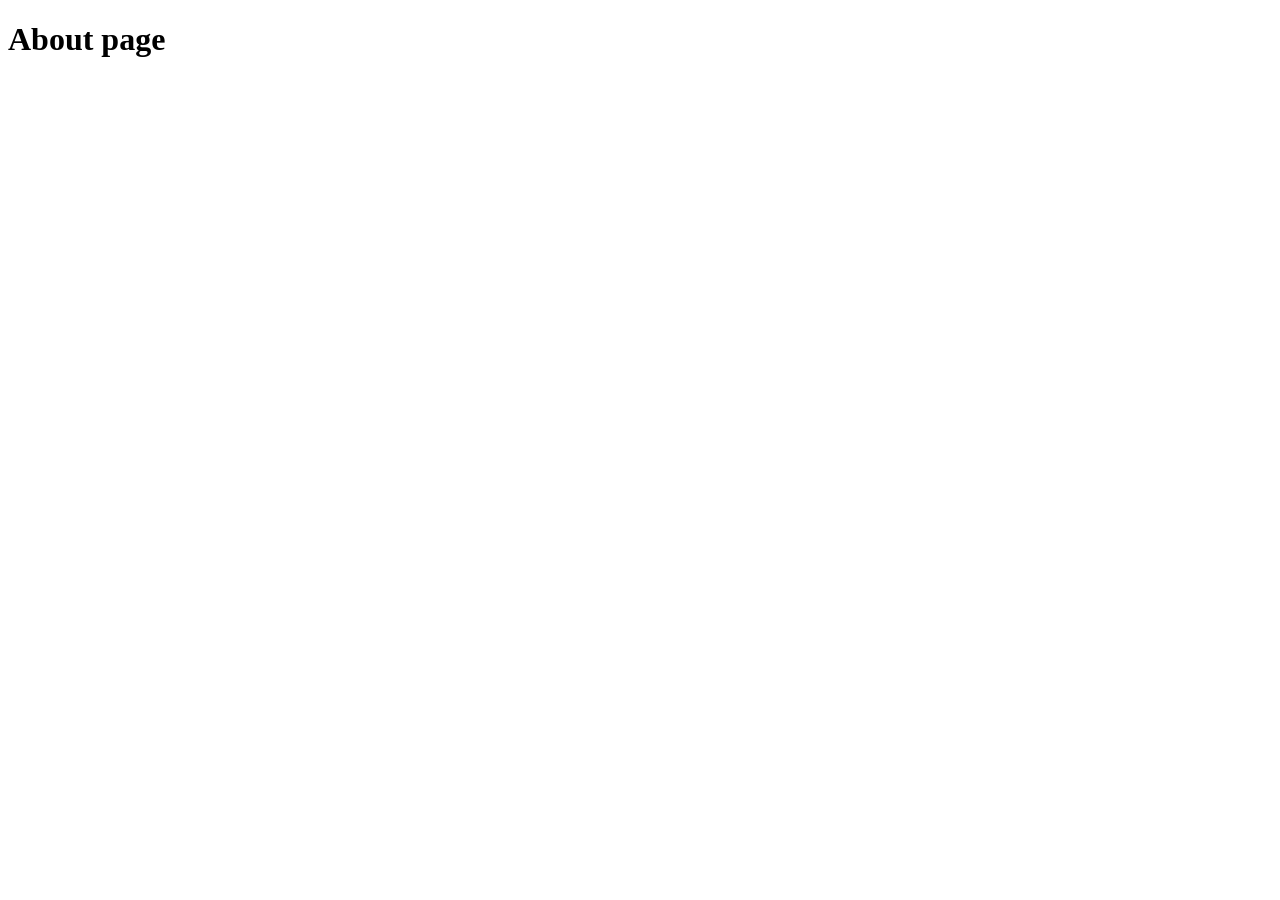
==== about.html @ 487007c8 "csje" ====
<!doctype html><html lang="en"><head><meta charset="UTF-8"><meta http-equiv="X-UA-Compatible" content="IE=edge"><meta name="viewport" content="width=device-width,initial-scale=1"><title>About</title><script defer="defer" src="index.c2bf7e8dc4853e17e203.js"></script></head><body><h1>About page</h1></body></html>
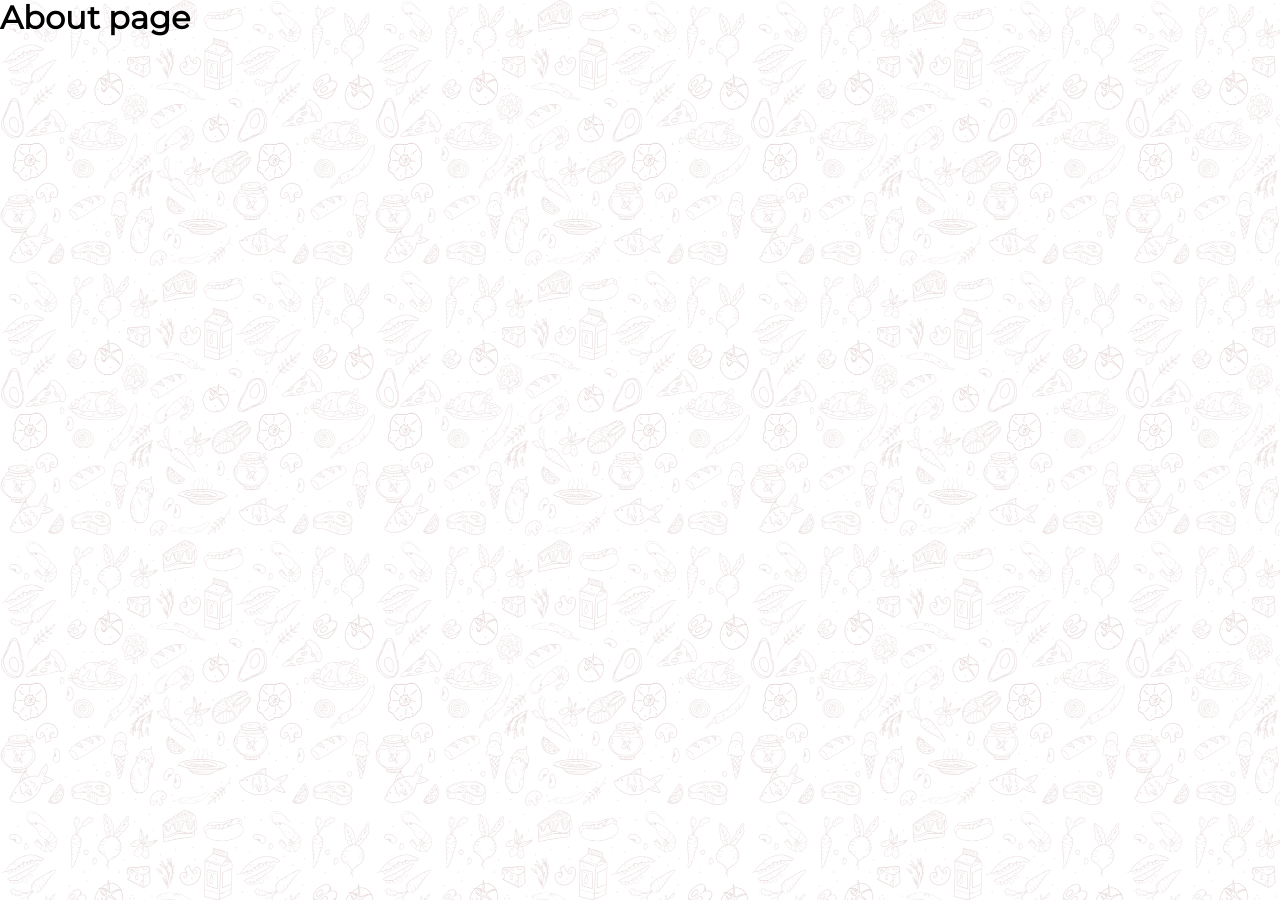
==== commit 46261ba9: "hero" ====
--- a/about.html
+++ b/about.html
@@ -1 +1 @@
-<!doctype html><html lang="en"><head><meta charset="UTF-8"><meta http-equiv="X-UA-Compatible" content="IE=edge"><meta name="viewport" content="width=device-width,initial-scale=1"><title>About</title><script defer="defer" src="index.c2bf7e8dc4853e17e203.js"></script></head><body><h1>About page</h1></body></html>+<!doctype html><html lang="en"><head><meta charset="UTF-8"><meta http-equiv="X-UA-Compatible" content="IE=edge"><meta name="viewport" content="width=device-width,initial-scale=1"><title>About</title><script defer="defer" src="index.c2bf7e8dc4853e17e203.js"></script><link href="main.a444ae86094549a1cb97.css" rel="stylesheet"></head><body><h1>About page</h1></body></html>
--- a/main.a444ae86094549a1cb97.css
+++ b/main.a444ae86094549a1cb97.css
@@ -0,0 +1,351 @@
+/*! normalize.css v8.0.1 | MIT License | github.com/necolas/normalize.css */
+
+/* Document
+   ========================================================================== */
+
+/**
+ * 1. Correct the line height in all browsers.
+ * 2. Prevent adjustments of font size after orientation changes in iOS.
+ */
+
+html {
+  line-height: 1.15; /* 1 */
+  -webkit-text-size-adjust: 100%; /* 2 */
+}
+
+/* Sections
+   ========================================================================== */
+
+/**
+ * Remove the margin in all browsers.
+ */
+
+body {
+  margin: 0;
+}
+
+/**
+ * Render the `main` element consistently in IE.
+ */
+
+main {
+  display: block;
+}
+
+/**
+ * Correct the font size and margin on `h1` elements within `section` and
+ * `article` contexts in Chrome, Firefox, and Safari.
+ */
+
+h1 {
+  font-size: 2em;
+  margin: 0.67em 0;
+}
+
+/* Grouping content
+   ========================================================================== */
+
+/**
+ * 1. Add the correct box sizing in Firefox.
+ * 2. Show the overflow in Edge and IE.
+ */
+
+hr {
+  box-sizing: content-box; /* 1 */
+  height: 0; /* 1 */
+  overflow: visible; /* 2 */
+}
+
+/**
+ * 1. Correct the inheritance and scaling of font size in all browsers.
+ * 2. Correct the odd `em` font sizing in all browsers.
+ */
+
+pre {
+  font-family: monospace, monospace; /* 1 */
+  font-size: 1em; /* 2 */
+}
+
+/* Text-level semantics
+   ========================================================================== */
+
+/**
+ * Remove the gray background on active links in IE 10.
+ */
+
+a {
+  background-color: transparent;
+}
+
+/**
+ * 1. Remove the bottom border in Chrome 57-
+ * 2. Add the correct text decoration in Chrome, Edge, IE, Opera, and Safari.
+ */
+
+abbr[title] {
+  border-bottom: none; /* 1 */
+  text-decoration: underline; /* 2 */
+  text-decoration: underline dotted; /* 2 */
+}
+
+/**
+ * Add the correct font weight in Chrome, Edge, and Safari.
+ */
+
+b,
+strong {
+  font-weight: bolder;
+}
+
+/**
+ * 1. Correct the inheritance and scaling of font size in all browsers.
+ * 2. Correct the odd `em` font sizing in all browsers.
+ */
+
+code,
+kbd,
+samp {
+  font-family: monospace, monospace; /* 1 */
+  font-size: 1em; /* 2 */
+}
+
+/**
+ * Add the correct font size in all browsers.
+ */
+
+small {
+  font-size: 80%;
+}
+
+/**
+ * Prevent `sub` and `sup` elements from affecting the line height in
+ * all browsers.
+ */
+
+sub,
+sup {
+  font-size: 75%;
+  line-height: 0;
+  position: relative;
+  vertical-align: baseline;
+}
+
+sub {
+  bottom: -0.25em;
+}
+
+sup {
+  top: -0.5em;
+}
+
+/* Embedded content
+   ========================================================================== */
+
+/**
+ * Remove the border on images inside links in IE 10.
+ */
+
+img {
+  border-style: none;
+}
+
+/* Forms
+   ========================================================================== */
+
+/**
+ * 1. Change the font styles in all browsers.
+ * 2. Remove the margin in Firefox and Safari.
+ */
+
+button,
+input,
+optgroup,
+select,
+textarea {
+  font-family: inherit; /* 1 */
+  font-size: 100%; /* 1 */
+  line-height: 1.15; /* 1 */
+  margin: 0; /* 2 */
+}
+
+/**
+ * Show the overflow in IE.
+ * 1. Show the overflow in Edge.
+ */
+
+button,
+input { /* 1 */
+  overflow: visible;
+}
+
+/**
+ * Remove the inheritance of text transform in Edge, Firefox, and IE.
+ * 1. Remove the inheritance of text transform in Firefox.
+ */
+
+button,
+select { /* 1 */
+  text-transform: none;
+}
+
+/**
+ * Correct the inability to style clickable types in iOS and Safari.
+ */
+
+button,
+[type="button"],
+[type="reset"],
+[type="submit"] {
+  -webkit-appearance: button;
+}
+
+/**
+ * Remove the inner border and padding in Firefox.
+ */
+
+button::-moz-focus-inner,
+[type="button"]::-moz-focus-inner,
+[type="reset"]::-moz-focus-inner,
+[type="submit"]::-moz-focus-inner {
+  border-style: none;
+  padding: 0;
+}
+
+/**
+ * Restore the focus styles unset by the previous rule.
+ */
+
+button:-moz-focusring,
+[type="button"]:-moz-focusring,
+[type="reset"]:-moz-focusring,
+[type="submit"]:-moz-focusring {
+  outline: 1px dotted ButtonText;
+}
+
+/**
+ * Correct the padding in Firefox.
+ */
+
+fieldset {
+  padding: 0.35em 0.75em 0.625em;
+}
+
+/**
+ * 1. Correct the text wrapping in Edge and IE.
+ * 2. Correct the color inheritance from `fieldset` elements in IE.
+ * 3. Remove the padding so developers are not caught out when they zero out
+ *    `fieldset` elements in all browsers.
+ */
+
+legend {
+  box-sizing: border-box; /* 1 */
+  color: inherit; /* 2 */
+  display: table; /* 1 */
+  max-width: 100%; /* 1 */
+  padding: 0; /* 3 */
+  white-space: normal; /* 1 */
+}
+
+/**
+ * Add the correct vertical alignment in Chrome, Firefox, and Opera.
+ */
+
+progress {
+  vertical-align: baseline;
+}
+
+/**
+ * Remove the default vertical scrollbar in IE 10+.
+ */
+
+textarea {
+  overflow: auto;
+}
+
+/**
+ * 1. Add the correct box sizing in IE 10.
+ * 2. Remove the padding in IE 10.
+ */
+
+[type="checkbox"],
+[type="radio"] {
+  box-sizing: border-box; /* 1 */
+  padding: 0; /* 2 */
+}
+
+/**
+ * Correct the cursor style of increment and decrement buttons in Chrome.
+ */
+
+[type="number"]::-webkit-inner-spin-button,
+[type="number"]::-webkit-outer-spin-button {
+  height: auto;
+}
+
+/**
+ * 1. Correct the odd appearance in Chrome and Safari.
+ * 2. Correct the outline style in Safari.
+ */
+
+[type="search"] {
+  -webkit-appearance: textfield; /* 1 */
+  outline-offset: -2px; /* 2 */
+}
+
+/**
+ * Remove the inner padding in Chrome and Safari on macOS.
+ */
+
+[type="search"]::-webkit-search-decoration {
+  -webkit-appearance: none;
+}
+
+/**
+ * 1. Correct the inability to style clickable types in iOS and Safari.
+ * 2. Change font properties to `inherit` in Safari.
+ */
+
+::-webkit-file-upload-button {
+  -webkit-appearance: button; /* 1 */
+  font: inherit; /* 2 */
+}
+
+/* Interactive
+   ========================================================================== */
+
+/*
+ * Add the correct display in Edge, IE 10+, and Firefox.
+ */
+
+details {
+  display: block;
+}
+
+/*
+ * Add the correct display in all browsers.
+ */
+
+summary {
+  display: list-item;
+}
+
+/* Misc
+   ========================================================================== */
+
+/**
+ * Add the correct display in IE 10+.
+ */
+
+template {
+  display: none;
+}
+
+/**
+ * Add the correct display in IE 10.
+ */
+
+[hidden] {
+  display: none;
+}
+
+:root{--color-primary-text: #022964;--color-links-header: #004487;--color-home-title: #004A8F;--color-primary-titles: #043278;--color-titles-section: #004A8F;--color-hover-text: #FFF801;--color-icons-buttons-home: #57D2A1;--color-text-footer-mail: #115BA0;--color-icons: rgba(4, 50, 120, 1);--color-world-map: rgba(31, 208, 146, 0.80);--color-hero-links: #00488D;--background-color-primary: rgba(245, 242, 142, 0.07);--background-color-header-footer: rgba(18, 110, 249, 0.45);--background-color-mob-menu: rgba(18, 111, 250, 0.25);--box-shadow-color-header-footer: rgba(6, 78, 187, 0.45);--font-family-primary: "Montserrat", sans-serif;--font-family-titles: "DaysOne", sans-serif}body{font-family:"Montserrat", sans-serif;font-family:var(--font-family-primary);background-image:url(assets/food-fon.png);background-size:375px 270px}a{-webkit-text-decoration:none;text-decoration:none}button{border:0;background-color:rgba(0,0,0,0);padding:0;margin:0}ul{margin:0;padding:0;list-style:none}h1,h2,h3,h4,h5,h6{margin:0}img{display:block}.section{width:100%;margin:0 auto}.container{padding:20px 10px;margin:0 auto}@media screen and (min-width: 480px){.section{width:480px}}@media screen and (min-width: 768px){.section{width:768px}}@media screen and (min-width: 1200px){.section{width:1200px}}@media screen and (min-width: 1440px){.section{width:1440px}}@font-face{font-family:"Lato";src:url(fonts/Lato-Regular.woff),url(fonts/Lato-Bold.woff)}@font-face{font-family:"DaysOne";src:url(fonts/DaysOne-Regular.woff)}@font-face{font-family:"Montserrat";src:url(fonts/Montserrat-Regular.ttf),url(fonts/Montserrat-Bold.ttf),url(fonts/Montserrat-SemiBold.ttf),url(fonts/Montserrat-Medium.ttf),url(fonts/Montserrat-ExtraBold.ttf)}header{background-color:#fff;box-shadow:0px 10px 10px 0px rgba(6, 78, 187, 0.45);box-shadow:0px 10px 10px 0px var(--box-shadow-color-header-footer)}.header__container{background-color:rgba(18, 110, 249, 0.45);background-color:var(--background-color-header-footer)}.header__nav{display:flex;justify-content:space-between;align-items:center}.header__nav--link-logo{display:flex;align-items:center;width:230px;color:#043278;color:var(--color-primary-titles);font-size:24px;font-weight:800}.header__nav--link-logo-icon{width:75px;height:50px}.header__nav--button-menu{width:55px;height:45px}.header__nav--button-menu-icon{width:55px;height:45px}.mobile-menu{background-color:rgba(18, 111, 250, 0.25);background-color:var(--background-color-mob-menu)}.mobile-menu__container{display:flex;flex-direction:row-reverse;justify-content:space-between;align-items:flex-start}.mobile-menu__btn-close{width:45px;height:25px;margin-top:10px;margin-right:10px;color:rgba(4, 50, 120, 1);color:var(--color-icons)}.mobile-menu__btn-close:hover,.mobile-menu__btn-close:focus{color:#FFF801;color:var(--color-hover-text)}.mobile-menu__btn-close--icon{width:45px;height:25px;fill:currentColor}.mobile-menu__nav--list{display:flex;flex-direction:column;gap:12px;margin-top:50px;font-size:22px;font-weight:600}.mobile-menu__nav--list-link{color:#004487;color:var(--color-links-header)}.mobile-menu__nav--list-link:hover,.mobile-menu__nav--list-link:focus{color:#FFF801;color:var(--color-hover-text)}.mobile-menu--contacts-title{margin-top:50px;margin-bottom:15px;color:#043278;color:var(--color-primary-titles)}.mobile-menu__contacts--list{display:flex;flex-direction:column;gap:10px;align-items:flex-start}.mobile-menu__contacts--icon{height:30px;width:30px}.mobile-menu__contacts--container{display:flex;justify-content:center;align-items:center;gap:15px}.mobile-menu__contacts--item-mail{display:flex;justify-content:center;align-items:center;gap:5px}.mobile-menu__contacts--link-mail{color:#115BA0;color:var(--color-text-footer-mail)}.mobile-menu__contacts--link-social{display:block;width:30px;height:30px;display:flex;justify-content:center;align-items:center}.mobile-menu__nav--list-item{position:relative}.current{color:#FFF801;color:var(--color-hover-text);padding-left:25px}.current::after{content:"";position:absolute;top:0;left:0;width:20px;height:20px;background-size:cover;background-image:url(assets/icon-current.svg)}.mobile-menu{overflow-y:scroll;position:fixed;top:0;left:0;z-index:100;width:100%;height:100%;background-color:#fff;opacity:0;visibility:hidden;pointer-events:none;transition:opacity 250ms cubic-bezier(0.4, 0, 0.2, 1), visibility 250ms cubic-bezier(0.4, 0, 0.2, 1)}.mobile-menu.is-open{opacity:1;visibility:visible;pointer-events:auto}.mobile-menu__container{max-width:480px;height:100%;padding-left:20px;background-color:rgba(18, 111, 250, 0.25);background-color:var(--background-color-mob-menu)}.world-map-icon{fill:rgba(31, 208, 146, 0.80);fill:var(--color-world-map);stroke-width:.1px;stroke:rgba(132,109,109,.8);filter:drop-shadow(0px 10px 5px rgba(4, 50, 120, 0.25));width:100%;height:250px;margin:0 auto}.hero__image{width:100%;margin:0 auto;max-height:300px}.hero__container{position:relative;height:250px;margin-top:25px;padding-top:0;background-image:url(assets/map.png);background-repeat:no-repeat;background-size:100% 230px}.hero__title{font-family:"DaysOne";font-size:22px;text-align:center;text-transform:uppercase;color:#004A8F;color:var(--color-home-title);padding-top:200px}.hero__link{position:absolute;top:0;left:0;display:block;text-align:center;max-width:50px;font-size:8px;font-weight:500;color:#00488D;color:var(--color-hero-links)}.hero__link--greenland{top:3.3%;left:29.5%}.hero__link--na{top:22%;left:14%}.hero__link--sa{top:50.2%;left:27.1%}.hero__link--africa{top:40%;left:48%}.hero__link--europe{top:20%;left:55%}.hero__link--asia{top:23%;left:78%}.hero__link--au{top:61%;left:78.5%}@media screen and (min-width: 410px){.hero__link{font-size:10px}}
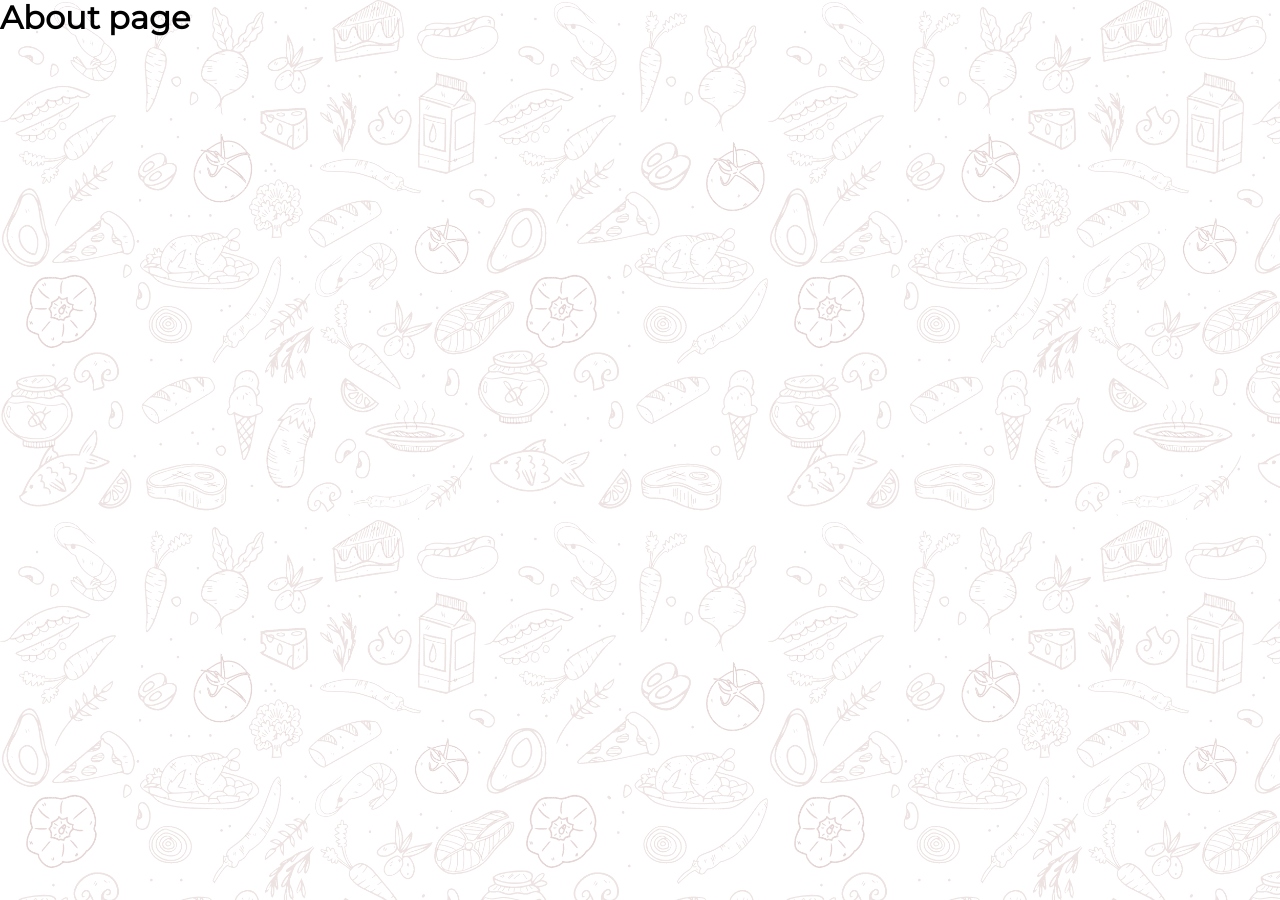
==== commit 245f67f0: "hero,about" ====
--- a/about.html
+++ b/about.html
@@ -1 +1 @@
-<!doctype html><html lang="en"><head><meta charset="UTF-8"><meta http-equiv="X-UA-Compatible" content="IE=edge"><meta name="viewport" content="width=device-width,initial-scale=1"><title>About</title><script defer="defer" src="index.c2bf7e8dc4853e17e203.js"></script><link href="main.a444ae86094549a1cb97.css" rel="stylesheet"></head><body><h1>About page</h1></body></html>+<!doctype html><html lang="en"><head><meta charset="UTF-8"><meta http-equiv="X-UA-Compatible" content="IE=edge"><meta name="viewport" content="width=device-width,initial-scale=1"><title>About</title><script defer="defer" src="index.1d6debf638a64899b922.js"></script><link href="main.0f92a4412890d8ad609e.css" rel="stylesheet"></head><body><h1>About page</h1></body></html>
--- a/main.0f92a4412890d8ad609e.css
+++ b/main.0f92a4412890d8ad609e.css
@@ -0,0 +1,351 @@
+/*! normalize.css v8.0.1 | MIT License | github.com/necolas/normalize.css */
+
+/* Document
+   ========================================================================== */
+
+/**
+ * 1. Correct the line height in all browsers.
+ * 2. Prevent adjustments of font size after orientation changes in iOS.
+ */
+
+html {
+  line-height: 1.15; /* 1 */
+  -webkit-text-size-adjust: 100%; /* 2 */
+}
+
+/* Sections
+   ========================================================================== */
+
+/**
+ * Remove the margin in all browsers.
+ */
+
+body {
+  margin: 0;
+}
+
+/**
+ * Render the `main` element consistently in IE.
+ */
+
+main {
+  display: block;
+}
+
+/**
+ * Correct the font size and margin on `h1` elements within `section` and
+ * `article` contexts in Chrome, Firefox, and Safari.
+ */
+
+h1 {
+  font-size: 2em;
+  margin: 0.67em 0;
+}
+
+/* Grouping content
+   ========================================================================== */
+
+/**
+ * 1. Add the correct box sizing in Firefox.
+ * 2. Show the overflow in Edge and IE.
+ */
+
+hr {
+  box-sizing: content-box; /* 1 */
+  height: 0; /* 1 */
+  overflow: visible; /* 2 */
+}
+
+/**
+ * 1. Correct the inheritance and scaling of font size in all browsers.
+ * 2. Correct the odd `em` font sizing in all browsers.
+ */
+
+pre {
+  font-family: monospace, monospace; /* 1 */
+  font-size: 1em; /* 2 */
+}
+
+/* Text-level semantics
+   ========================================================================== */
+
+/**
+ * Remove the gray background on active links in IE 10.
+ */
+
+a {
+  background-color: transparent;
+}
+
+/**
+ * 1. Remove the bottom border in Chrome 57-
+ * 2. Add the correct text decoration in Chrome, Edge, IE, Opera, and Safari.
+ */
+
+abbr[title] {
+  border-bottom: none; /* 1 */
+  text-decoration: underline; /* 2 */
+  text-decoration: underline dotted; /* 2 */
+}
+
+/**
+ * Add the correct font weight in Chrome, Edge, and Safari.
+ */
+
+b,
+strong {
+  font-weight: bolder;
+}
+
+/**
+ * 1. Correct the inheritance and scaling of font size in all browsers.
+ * 2. Correct the odd `em` font sizing in all browsers.
+ */
+
+code,
+kbd,
+samp {
+  font-family: monospace, monospace; /* 1 */
+  font-size: 1em; /* 2 */
+}
+
+/**
+ * Add the correct font size in all browsers.
+ */
+
+small {
+  font-size: 80%;
+}
+
+/**
+ * Prevent `sub` and `sup` elements from affecting the line height in
+ * all browsers.
+ */
+
+sub,
+sup {
+  font-size: 75%;
+  line-height: 0;
+  position: relative;
+  vertical-align: baseline;
+}
+
+sub {
+  bottom: -0.25em;
+}
+
+sup {
+  top: -0.5em;
+}
+
+/* Embedded content
+   ========================================================================== */
+
+/**
+ * Remove the border on images inside links in IE 10.
+ */
+
+img {
+  border-style: none;
+}
+
+/* Forms
+   ========================================================================== */
+
+/**
+ * 1. Change the font styles in all browsers.
+ * 2. Remove the margin in Firefox and Safari.
+ */
+
+button,
+input,
+optgroup,
+select,
+textarea {
+  font-family: inherit; /* 1 */
+  font-size: 100%; /* 1 */
+  line-height: 1.15; /* 1 */
+  margin: 0; /* 2 */
+}
+
+/**
+ * Show the overflow in IE.
+ * 1. Show the overflow in Edge.
+ */
+
+button,
+input { /* 1 */
+  overflow: visible;
+}
+
+/**
+ * Remove the inheritance of text transform in Edge, Firefox, and IE.
+ * 1. Remove the inheritance of text transform in Firefox.
+ */
+
+button,
+select { /* 1 */
+  text-transform: none;
+}
+
+/**
+ * Correct the inability to style clickable types in iOS and Safari.
+ */
+
+button,
+[type="button"],
+[type="reset"],
+[type="submit"] {
+  -webkit-appearance: button;
+}
+
+/**
+ * Remove the inner border and padding in Firefox.
+ */
+
+button::-moz-focus-inner,
+[type="button"]::-moz-focus-inner,
+[type="reset"]::-moz-focus-inner,
+[type="submit"]::-moz-focus-inner {
+  border-style: none;
+  padding: 0;
+}
+
+/**
+ * Restore the focus styles unset by the previous rule.
+ */
+
+button:-moz-focusring,
+[type="button"]:-moz-focusring,
+[type="reset"]:-moz-focusring,
+[type="submit"]:-moz-focusring {
+  outline: 1px dotted ButtonText;
+}
+
+/**
+ * Correct the padding in Firefox.
+ */
+
+fieldset {
+  padding: 0.35em 0.75em 0.625em;
+}
+
+/**
+ * 1. Correct the text wrapping in Edge and IE.
+ * 2. Correct the color inheritance from `fieldset` elements in IE.
+ * 3. Remove the padding so developers are not caught out when they zero out
+ *    `fieldset` elements in all browsers.
+ */
+
+legend {
+  box-sizing: border-box; /* 1 */
+  color: inherit; /* 2 */
+  display: table; /* 1 */
+  max-width: 100%; /* 1 */
+  padding: 0; /* 3 */
+  white-space: normal; /* 1 */
+}
+
+/**
+ * Add the correct vertical alignment in Chrome, Firefox, and Opera.
+ */
+
+progress {
+  vertical-align: baseline;
+}
+
+/**
+ * Remove the default vertical scrollbar in IE 10+.
+ */
+
+textarea {
+  overflow: auto;
+}
+
+/**
+ * 1. Add the correct box sizing in IE 10.
+ * 2. Remove the padding in IE 10.
+ */
+
+[type="checkbox"],
+[type="radio"] {
+  box-sizing: border-box; /* 1 */
+  padding: 0; /* 2 */
+}
+
+/**
+ * Correct the cursor style of increment and decrement buttons in Chrome.
+ */
+
+[type="number"]::-webkit-inner-spin-button,
+[type="number"]::-webkit-outer-spin-button {
+  height: auto;
+}
+
+/**
+ * 1. Correct the odd appearance in Chrome and Safari.
+ * 2. Correct the outline style in Safari.
+ */
+
+[type="search"] {
+  -webkit-appearance: textfield; /* 1 */
+  outline-offset: -2px; /* 2 */
+}
+
+/**
+ * Remove the inner padding in Chrome and Safari on macOS.
+ */
+
+[type="search"]::-webkit-search-decoration {
+  -webkit-appearance: none;
+}
+
+/**
+ * 1. Correct the inability to style clickable types in iOS and Safari.
+ * 2. Change font properties to `inherit` in Safari.
+ */
+
+::-webkit-file-upload-button {
+  -webkit-appearance: button; /* 1 */
+  font: inherit; /* 2 */
+}
+
+/* Interactive
+   ========================================================================== */
+
+/*
+ * Add the correct display in Edge, IE 10+, and Firefox.
+ */
+
+details {
+  display: block;
+}
+
+/*
+ * Add the correct display in all browsers.
+ */
+
+summary {
+  display: list-item;
+}
+
+/* Misc
+   ========================================================================== */
+
+/**
+ * Add the correct display in IE 10+.
+ */
+
+template {
+  display: none;
+}
+
+/**
+ * Add the correct display in IE 10.
+ */
+
+[hidden] {
+  display: none;
+}
+
+:root{--color-primary-text: #022964;--color-links-header: #004487;--color-home-title: #004A8F;--color-primary-titles: #043278;--color-titles-section: #004A8F;--color-hover-text: #FFF801;--color-hover-current-link: #F03C03;--color-icons-buttons-home: #57D2A1;--color-text-footer-mail: #115BA0;--color-icons: rgba(4, 50, 120, 1);--color-world-map: rgba(31, 208, 146, 0.80);--color-hero-links: #034ba9;--background-color-primary: rgba(245, 242, 142, 0.07);--background-color-header-footer: rgba(18, 110, 249, 0.45);--background-color-mob-menu: rgba(18, 111, 250, 0.25);--box-shadow-color-header-footer: rgba(6, 78, 187, 0.45);--font-family-primary: "Montserrat", sans-serif;--font-family-titles: "DaysOne", sans-serif}body{font-family:"Montserrat", sans-serif;font-family:var(--font-family-primary);background-image:url(assets/food-fon.png);background-size:375px 290px}a{-webkit-text-decoration:none;text-decoration:none}button{border:0;background-color:rgba(0,0,0,0);padding:0;margin:0}ul{margin:0;padding:0;list-style:none}h1,h2,h3,h4,h5,h6,p{margin:0}img{display:block}.section__title{font-family:"DaysOne", sans-serif;font-family:var(--font-family-titles);font-size:18px;color:#004A8F;color:var(--color-titles-section)}.section{width:100%;margin:0 auto}.container{padding:15px 10px;margin:0 auto}@media screen and (min-width: 480px){body{background-size:480px 370px}.section{width:480px}}@media screen and (min-width: 768px){body{background-size:768px 520px}.section__title{font-size:24px}.section{width:768px}.container{width:738px;padding:15px 15px}}@media screen and (min-width: 1000px){.section{width:1000px}.section__title{font-size:26px}.container{width:960px;padding:20px 20px}}@media screen and (min-width: 1200px){.section{width:1200px}.container{width:1160px}}@media screen and (min-width: 1440px){.section{width:1440px}.section__title{font-size:30px}.container{width:1390px;padding:25px 25px}}@font-face{font-family:"Lato";src:url(fonts/Lato-Regular.woff),url(fonts/Lato-Bold.woff)}@font-face{font-family:"DaysOne";src:url(fonts/DaysOne-Regular.woff)}@font-face{font-family:"Montserrat";src:url(fonts/Montserrat-Regular.ttf),url(fonts/Montserrat-Bold.ttf),url(fonts/Montserrat-SemiBold.ttf),url(fonts/Montserrat-Medium.ttf),url(fonts/Montserrat-ExtraBold.ttf)}.header{background-color:#fff;box-shadow:0px 10px 10px 0px rgba(6, 78, 187, 0.45);box-shadow:0px 10px 10px 0px var(--box-shadow-color-header-footer)}.nav__list{display:none}.header__container{background-color:rgba(18, 110, 249, 0.45);background-color:var(--background-color-header-footer)}.header__nav{display:flex;justify-content:space-between;align-items:center}.header__nav--link-logo{display:flex;align-items:center;width:230px;color:#043278;color:var(--color-primary-titles);font-size:24px;font-weight:800}.header__nav--link-logo-icon{width:75px;height:50px}.header__nav--button-menu{width:55px;height:45px}.header__nav--button-menu-icon{width:55px;height:45px}.mobile-menu__container{display:flex;flex-direction:row-reverse;justify-content:space-between;align-items:flex-start;max-width:768px;height:100%;padding-left:20px;padding-right:20px;background-color:rgba(18, 111, 250, 0.25);background-color:var(--background-color-mob-menu)}.mobile-menu__btn-close{width:40px;height:25px;margin-top:15px;color:rgba(4, 50, 120, 1);color:var(--color-icons)}.mobile-menu__btn-close:hover,.mobile-menu__btn-close:focus{color:#FFF801;color:var(--color-hover-text)}.mobile-menu__btn-close--icon{width:45px;height:25px;fill:currentColor}.mobile-menu__nav--list{display:flex;flex-direction:column;gap:12px;margin-top:50px;font-size:22px;font-weight:600}.mobile-menu__nav--list-link{color:#004487;color:var(--color-links-header)}.mobile-menu__nav--list-link:hover,.mobile-menu__nav--list-link:focus{color:#FFF801;color:var(--color-hover-text)}.mobile-menu--contacts-title{margin-top:50px;margin-bottom:15px;color:#043278;color:var(--color-primary-titles)}.mobile-menu__contacts--list{display:flex;flex-direction:column;gap:10px;align-items:flex-start}.mobile-menu__contacts--icon{height:30px;width:30px}.mobile-menu__contacts--container{display:flex;justify-content:center;align-items:center;gap:15px}.mobile-menu__contacts--item-mail{display:flex;justify-content:center;align-items:center;gap:5px}.mobile-menu__contacts--link-mail{color:#115BA0;color:var(--color-text-footer-mail)}.mobile-menu__contacts--link-social{display:block;width:30px;height:30px;display:flex;justify-content:center;align-items:center}.mobile-menu__nav--list-item{position:relative}.mobile-menu{overflow-y:scroll;position:fixed;top:0;left:0;z-index:100;width:100%;height:100%;background-color:#fff;opacity:0;visibility:hidden;pointer-events:none;transition:opacity 250ms cubic-bezier(0.4, 0, 0.2, 1), visibility 250ms cubic-bezier(0.4, 0, 0.2, 1)}.mobile-menu.is-open{opacity:1;visibility:visible;pointer-events:auto}@media screen and (min-width: 768px){.header__nav--link-logo{width:280px;font-size:32px}.header__nav--link-logo-icon{width:95px;height:60px}.header__nav--button-menu{width:80px;height:60px}.header__nav--button-menu-icon{width:80px;height:60px}}@media screen and (min-width: 1000px){.mobile-menu{display:none}.header__nav--button-menu{display:none}.header__nav{justify-content:start;gap:60px}.nav__list{display:flex;justify-content:center;align-items:center;gap:15px;font-size:20px;font-weight:800}.nav__list--link{color:#004487;color:var(--color-links-header);display:flex;justify-content:center;align-items:center}.nav__list--link:hover,.nav__list--link:focus{color:#FFF801;color:var(--color-hover-text);transition:color 250ms cubic-bezier(0.4, 0, 0.2, 1)}.nav__list--item{position:relative}}@media screen and (min-width: 1200px){.header__nav{gap:80px}.nav__list{gap:20px;font-size:24px;font-weight:800}.header__nav--link-logo{width:320px;font-size:34px}.header__nav--link-logo-icon{width:105px;height:70px}}@media screen and (min-width: 1440px){.header__nav{gap:90px}.nav__list{gap:25px;font-size:28px;font-weight:800}.header__nav--link-logo{width:360px;font-size:36px}.header__nav--link-logo-icon{width:135px;height:85px}}.hero__container{position:relative;height:270px;margin-top:25px;padding-top:0;background-image:url(assets/map-mob.png);background-repeat:no-repeat;background-size:100% 230px}.hero__title{font-family:"DaysOne", sans-serif;font-family:var(--font-family-titles);font-size:22px;text-align:center;text-transform:uppercase;color:#004A8F;color:var(--color-home-title);padding-top:200px}.hero__link{position:absolute;top:0;left:0;display:block;text-align:center;max-width:50px;font-size:8px;font-weight:500;color:#034ba9;color:var(--color-hero-links)}.hero__link:hover,.hero__link:focus{color:#FFF801;color:var(--color-hover-text);transition:color 250ms cubic-bezier(0.4, 0, 0.2, 1)}.hero__link--greenland{top:3.3%;left:29.5%}.hero__link--na{top:22%;left:14%}.hero__link--sa{top:48.5%;left:27.1%}.hero__link--africa{top:38%;left:48%}.hero__link--europe{top:20%;left:55%}.hero__link--asia{top:22%;left:78%}.hero__link--au{top:58%;left:78.5%}@media screen and (min-width: 410px){.hero__link{font-size:10px}}@media screen and (min-width: 768px){.hero__container{height:400px;background-image:url(assets/world-map-tablet.png);background-size:100% 390px}.hero__title{font-size:38px;padding-top:330px}.hero__link{font-size:16px;max-width:70px}.hero__link--greenland{top:3.4%;left:30%}.hero__link--na{top:24%;left:14%}.hero__link--sa{top:58%;left:27.7%}.hero__link--africa{top:45%;left:48%}.hero__link--europe{top:21.8%;left:55.5%}.hero__link--asia{top:26%;left:77%}.hero__link--au{top:69%;left:79.3%}}@media screen and (min-width: 1000px){.hero__container{height:600px;background-size:100% 530px}.hero__title{font-size:50px;padding-top:450px}.hero__link{font-size:22px;max-width:90px}.hero__link--greenland{top:3%}.hero__link--na{top:23%}.hero__link--sa{top:53%;left:27.2%}.hero__link--africa{top:42%}.hero__link--europe{top:21%;left:55%}.hero__link--asia{top:24%}.hero__link--au{top:63%}}@media screen and (min-width: 1200px){.hero__container{height:700px;background-image:url(assets/world-map-desktop.png);background-size:100% 600px}.hero__title{font-size:55px;padding-top:510px}.hero__link{font-size:24px;max-width:100px}.hero__link--greenland{top:3%;left:30.5%}.hero__link--na{top:22.5%;left:14.5%}.hero__link--sa{top:51.8%;left:27.7%}.hero__link--africa{top:40%}.hero__link--europe{top:21%;left:54%}.hero__link--au{top:62%;left:80%}}@media screen and (min-width: 1440px){.hero__container{height:760px;background-size:100% 680px}.hero__title{font-size:72px;padding-top:570px}.hero__link{font-size:26px;max-width:110px}.hero__link--greenland{top:3%;left:31%}.hero__link--na{top:20.5%}.hero__link--sa{top:46.5%;left:28%}.hero__link--africa{top:36%}.hero__link--europe{top:19%}.hero__link--asia{top:21.5%;left:78%}.hero__link--au{top:55%;left:80%}}.about__list{display:flex;flex-direction:column;align-items:center;gap:15px;font-size:15px;color:#022964;color:var(--color-primary-text);margin-top:20px}.about__list--item{display:flex;justify-content:space-between;align-items:center;gap:10px}.about__list--icon{fill:#57D2A1;fill:var(--color-icons-buttons-home);stroke-width:.15px;stroke:rgba(132,109,109,.8);width:40px;height:40px}.about__list--text-bold{font-family:"DaysOne", sans-serif;font-family:var(--font-family-titles)}@media screen and (min-width: 410px){.about__list{font-size:16px}}@media screen and (min-width: 768px){.about__list{height:450px;font-size:16px;flex-direction:column;flex-wrap:wrap;gap:20px}.about__list--item{width:355px}.about__list--icon{width:45px;height:45px}}@media screen and (min-width: 1000px){.about__list{height:440px;font-size:18px;gap:20px}.about__list--item{width:460px}.about__list--icon{width:50px;height:50px}}@media screen and (min-width: 1200px){.about__list{font-size:20px;gap:25px;height:450px}.about__list--item{width:555px}.about__list--icon{width:55px;height:55px}}@media screen and (min-width: 1440px){.about__list{font-size:22px;gap:30px;height:450px}.about__list--item{width:665px}.about__list--icon{width:60px;height:60px}}.current{color:#FFF801;color:var(--color-hover-text);padding-left:21px}.current::after{content:"";position:absolute;top:2px;left:0;width:20px;height:20px;background-size:cover;background-image:url(assets/icon-current.svg)}.current:hover,.current:focus{color:#F03C03;color:var(--color-hover-current-link);transition:color 250ms cubic-bezier(0.4, 0, 0.2, 1)}.current:hover::after,.current:focus::after{background-image:url(assets/current-hover-icon.svg);transition:background-image 250ms cubic-bezier(0.4, 0, 0.2, 1)}@media screen and (min-width: 1000px){.current{padding-left:21px}.current::after{content:"";position:absolute;top:1px;left:0;width:20px;height:20px}}@media screen and (min-width: 1200px){.current{padding-left:22px}.current::after{content:"";position:absolute;top:3px;left:0;width:21px;height:21px}}@media screen and (min-width: 1440px){.current{padding-left:26px}.current::after{content:"";position:absolute;top:3px;left:0;width:25px;height:25px}}
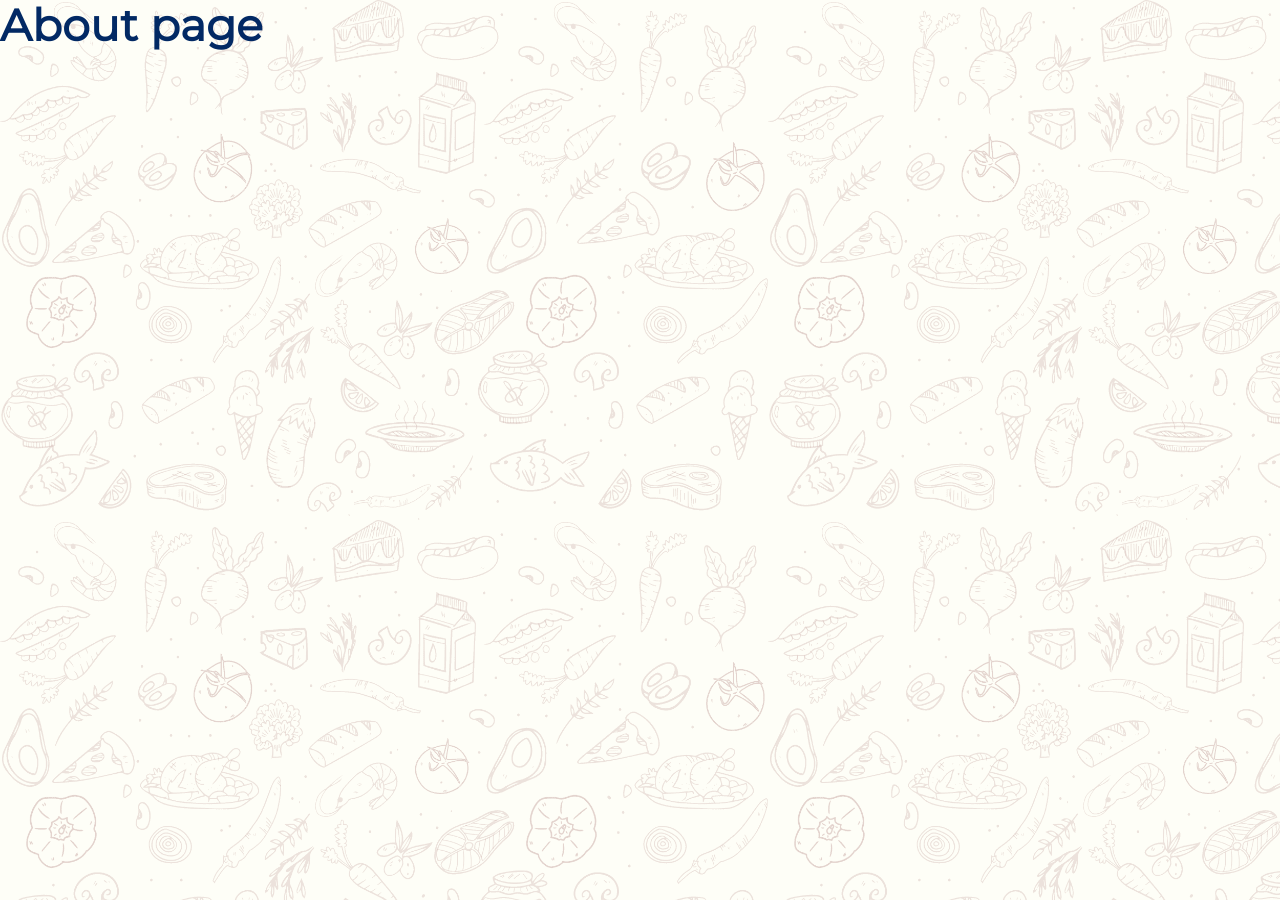
==== commit f7aab19e: "done" ====
--- a/about.html
+++ b/about.html
@@ -1 +1 @@
-<!doctype html><html lang="en"><head><meta charset="UTF-8"><meta http-equiv="X-UA-Compatible" content="IE=edge"><meta name="viewport" content="width=device-width,initial-scale=1"><title>About</title><script defer="defer" src="index.1d6debf638a64899b922.js"></script><link href="main.0f92a4412890d8ad609e.css" rel="stylesheet"></head><body><h1>About page</h1></body></html>+<!doctype html><html lang="en"><head><meta charset="UTF-8"><meta http-equiv="X-UA-Compatible" content="IE=edge"><meta name="viewport" content="width=device-width,initial-scale=1"><title>About</title><script defer="defer" src="index.c84efa9db2bc51c0f9fe.js"></script><link href="main.f2f395e4e3a158a3a74b.css" rel="stylesheet"></head><body><h1>About page</h1></body></html>
--- a/main.f2f395e4e3a158a3a74b.css
+++ b/main.f2f395e4e3a158a3a74b.css
@@ -0,0 +1,351 @@
+/*! normalize.css v8.0.1 | MIT License | github.com/necolas/normalize.css */
+
+/* Document
+   ========================================================================== */
+
+/**
+ * 1. Correct the line height in all browsers.
+ * 2. Prevent adjustments of font size after orientation changes in iOS.
+ */
+
+html {
+  line-height: 1.15; /* 1 */
+  -webkit-text-size-adjust: 100%; /* 2 */
+}
+
+/* Sections
+   ========================================================================== */
+
+/**
+ * Remove the margin in all browsers.
+ */
+
+body {
+  margin: 0;
+}
+
+/**
+ * Render the `main` element consistently in IE.
+ */
+
+main {
+  display: block;
+}
+
+/**
+ * Correct the font size and margin on `h1` elements within `section` and
+ * `article` contexts in Chrome, Firefox, and Safari.
+ */
+
+h1 {
+  font-size: 2em;
+  margin: 0.67em 0;
+}
+
+/* Grouping content
+   ========================================================================== */
+
+/**
+ * 1. Add the correct box sizing in Firefox.
+ * 2. Show the overflow in Edge and IE.
+ */
+
+hr {
+  box-sizing: content-box; /* 1 */
+  height: 0; /* 1 */
+  overflow: visible; /* 2 */
+}
+
+/**
+ * 1. Correct the inheritance and scaling of font size in all browsers.
+ * 2. Correct the odd `em` font sizing in all browsers.
+ */
+
+pre {
+  font-family: monospace, monospace; /* 1 */
+  font-size: 1em; /* 2 */
+}
+
+/* Text-level semantics
+   ========================================================================== */
+
+/**
+ * Remove the gray background on active links in IE 10.
+ */
+
+a {
+  background-color: transparent;
+}
+
+/**
+ * 1. Remove the bottom border in Chrome 57-
+ * 2. Add the correct text decoration in Chrome, Edge, IE, Opera, and Safari.
+ */
+
+abbr[title] {
+  border-bottom: none; /* 1 */
+  text-decoration: underline; /* 2 */
+  text-decoration: underline dotted; /* 2 */
+}
+
+/**
+ * Add the correct font weight in Chrome, Edge, and Safari.
+ */
+
+b,
+strong {
+  font-weight: bolder;
+}
+
+/**
+ * 1. Correct the inheritance and scaling of font size in all browsers.
+ * 2. Correct the odd `em` font sizing in all browsers.
+ */
+
+code,
+kbd,
+samp {
+  font-family: monospace, monospace; /* 1 */
+  font-size: 1em; /* 2 */
+}
+
+/**
+ * Add the correct font size in all browsers.
+ */
+
+small {
+  font-size: 80%;
+}
+
+/**
+ * Prevent `sub` and `sup` elements from affecting the line height in
+ * all browsers.
+ */
+
+sub,
+sup {
+  font-size: 75%;
+  line-height: 0;
+  position: relative;
+  vertical-align: baseline;
+}
+
+sub {
+  bottom: -0.25em;
+}
+
+sup {
+  top: -0.5em;
+}
+
+/* Embedded content
+   ========================================================================== */
+
+/**
+ * Remove the border on images inside links in IE 10.
+ */
+
+img {
+  border-style: none;
+}
+
+/* Forms
+   ========================================================================== */
+
+/**
+ * 1. Change the font styles in all browsers.
+ * 2. Remove the margin in Firefox and Safari.
+ */
+
+button,
+input,
+optgroup,
+select,
+textarea {
+  font-family: inherit; /* 1 */
+  font-size: 100%; /* 1 */
+  line-height: 1.15; /* 1 */
+  margin: 0; /* 2 */
+}
+
+/**
+ * Show the overflow in IE.
+ * 1. Show the overflow in Edge.
+ */
+
+button,
+input { /* 1 */
+  overflow: visible;
+}
+
+/**
+ * Remove the inheritance of text transform in Edge, Firefox, and IE.
+ * 1. Remove the inheritance of text transform in Firefox.
+ */
+
+button,
+select { /* 1 */
+  text-transform: none;
+}
+
+/**
+ * Correct the inability to style clickable types in iOS and Safari.
+ */
+
+button,
+[type="button"],
+[type="reset"],
+[type="submit"] {
+  -webkit-appearance: button;
+}
+
+/**
+ * Remove the inner border and padding in Firefox.
+ */
+
+button::-moz-focus-inner,
+[type="button"]::-moz-focus-inner,
+[type="reset"]::-moz-focus-inner,
+[type="submit"]::-moz-focus-inner {
+  border-style: none;
+  padding: 0;
+}
+
+/**
+ * Restore the focus styles unset by the previous rule.
+ */
+
+button:-moz-focusring,
+[type="button"]:-moz-focusring,
+[type="reset"]:-moz-focusring,
+[type="submit"]:-moz-focusring {
+  outline: 1px dotted ButtonText;
+}
+
+/**
+ * Correct the padding in Firefox.
+ */
+
+fieldset {
+  padding: 0.35em 0.75em 0.625em;
+}
+
+/**
+ * 1. Correct the text wrapping in Edge and IE.
+ * 2. Correct the color inheritance from `fieldset` elements in IE.
+ * 3. Remove the padding so developers are not caught out when they zero out
+ *    `fieldset` elements in all browsers.
+ */
+
+legend {
+  box-sizing: border-box; /* 1 */
+  color: inherit; /* 2 */
+  display: table; /* 1 */
+  max-width: 100%; /* 1 */
+  padding: 0; /* 3 */
+  white-space: normal; /* 1 */
+}
+
+/**
+ * Add the correct vertical alignment in Chrome, Firefox, and Opera.
+ */
+
+progress {
+  vertical-align: baseline;
+}
+
+/**
+ * Remove the default vertical scrollbar in IE 10+.
+ */
+
+textarea {
+  overflow: auto;
+}
+
+/**
+ * 1. Add the correct box sizing in IE 10.
+ * 2. Remove the padding in IE 10.
+ */
+
+[type="checkbox"],
+[type="radio"] {
+  box-sizing: border-box; /* 1 */
+  padding: 0; /* 2 */
+}
+
+/**
+ * Correct the cursor style of increment and decrement buttons in Chrome.
+ */
+
+[type="number"]::-webkit-inner-spin-button,
+[type="number"]::-webkit-outer-spin-button {
+  height: auto;
+}
+
+/**
+ * 1. Correct the odd appearance in Chrome and Safari.
+ * 2. Correct the outline style in Safari.
+ */
+
+[type="search"] {
+  -webkit-appearance: textfield; /* 1 */
+  outline-offset: -2px; /* 2 */
+}
+
+/**
+ * Remove the inner padding in Chrome and Safari on macOS.
+ */
+
+[type="search"]::-webkit-search-decoration {
+  -webkit-appearance: none;
+}
+
+/**
+ * 1. Correct the inability to style clickable types in iOS and Safari.
+ * 2. Change font properties to `inherit` in Safari.
+ */
+
+::-webkit-file-upload-button {
+  -webkit-appearance: button; /* 1 */
+  font: inherit; /* 2 */
+}
+
+/* Interactive
+   ========================================================================== */
+
+/*
+ * Add the correct display in Edge, IE 10+, and Firefox.
+ */
+
+details {
+  display: block;
+}
+
+/*
+ * Add the correct display in all browsers.
+ */
+
+summary {
+  display: list-item;
+}
+
+/* Misc
+   ========================================================================== */
+
+/**
+ * Add the correct display in IE 10+.
+ */
+
+template {
+  display: none;
+}
+
+/**
+ * Add the correct display in IE 10.
+ */
+
+[hidden] {
+  display: none;
+}
+
+:root{--color-primary-text: #022964;--color-links-header: #004487;--color-home-title: #004A8F;--color-primary-titles: #043278;--color-titles-section: #004A8F;--color-hover-text: #FFF801;--color-hover-current-link: #F03C03;--color-icons-buttons-home: #57D2A1;--color-text-footer-mail: #115BA0;--color-icons: rgba(4, 50, 120, 1);--color-world-map: rgba(31, 208, 146, 0.80);--color-hero-links: #034ba9;--color-shadow: rgba(3, 33, 77, 0.25);--background-color-primary: rgba(245, 242, 142, 0.07);--background-color-header-footer: rgba(18, 110, 249, 0.45);--background-color-mob-menu: rgba(18, 111, 250, 0.25);--box-shadow-color-header-footer: rgba(6, 78, 187, 0.45);--font-family-primary: "Montserrat", sans-serif;--font-family-titles: "DaysOne", sans-serif}body{font-family:"Montserrat", sans-serif;font-family:var(--font-family-primary);color:#022964;color:var(--color-primary-text);font-size:16px;font-weight:500;background-image:url(assets/food-fon.png);background-color:rgba(245, 242, 142, 0.07);background-color:var(--background-color-primary);background-size:375px 290px}a{-webkit-text-decoration:none;text-decoration:none}button{border:0;background-color:rgba(0,0,0,0);padding:0;margin:0}ul{margin:0;padding:0;list-style:none}h1,h2,h3,h4,h5,h6,p{margin:0}img{display:block}.section__title{font-family:"DaysOne", sans-serif;font-family:var(--font-family-titles);font-size:18px;color:#004A8F;color:var(--color-titles-section)}.section{width:100%;margin:0 auto}.container{padding:15px 10px;margin:0 auto}@media screen and (min-width: 480px){body{background-size:480px 370px}.section{width:480px}}@media screen and (min-width: 768px){body{background-size:768px 520px;font-size:18px}.section__title{font-size:24px}.section{width:768px}.container{width:738px;padding:15px 15px}}@media screen and (min-width: 1000px){.section{width:1000px}.section__title{font-size:26px}.container{width:960px;padding:20px 20px}}@media screen and (min-width: 1200px){body{font-size:22px}.section{width:1200px}.container{width:1160px}}@media screen and (min-width: 1440px){.section{width:1440px}.section__title{font-size:30px}.container{width:1390px;padding:25px 25px}}@font-face{font-family:"DaysOne";src:url(fonts/DaysOne-Regular.woff)}@font-face{font-family:"Montserrat";src:url(fonts/Montserrat-Regular.ttf),url(fonts/Montserrat-Bold.ttf),url(fonts/Montserrat-SemiBold.ttf),url(fonts/Montserrat-Medium.ttf),url(fonts/Montserrat-ExtraBold.ttf),url(fonts/Montserrat-Black.ttf)}.header{background-color:#fff;width:100%;box-shadow:0px 10px 10px 0px rgba(6, 78, 187, 0.45);box-shadow:0px 10px 10px 0px var(--box-shadow-color-header-footer)}.nav__list{display:none}.bg__container{width:100%;background-color:rgba(18, 110, 249, 0.45);background-color:var(--background-color-header-footer)}.header__nav{display:flex;justify-content:space-between;align-items:center}.header__nav--link-logo{display:flex;align-items:center;width:230px;color:#043278;color:var(--color-primary-titles);font-size:24px;font-weight:800}.header__nav--link-logo-icon{width:75px;height:50px}.header__nav--button-menu{width:55px;height:45px}.header__nav--button-menu-icon{width:55px;height:45px}.mobile-menu__container{display:flex;flex-direction:row-reverse;justify-content:space-between;align-items:flex-start;max-width:768px;height:100%;padding-left:20px;padding-right:20px;background-color:rgba(18, 111, 250, 0.25);background-color:var(--background-color-mob-menu)}.mobile-menu__btn-close{width:40px;height:25px;margin-top:15px;color:rgba(4, 50, 120, 1);color:var(--color-icons)}.mobile-menu__btn-close:hover,.mobile-menu__btn-close:focus{color:#FFF801;color:var(--color-hover-text);transition:color 250ms cubic-bezier(0.4, 0, 0.2, 1)}.mobile-menu__btn-close--icon{width:45px;height:25px;fill:currentColor}.mobile-menu__nav--list{display:flex;flex-direction:column;gap:12px;margin-top:50px;font-size:22px;font-weight:600}.mobile-menu__nav--list-link{color:#004487;color:var(--color-links-header)}.mobile-menu__nav--list-link:hover,.mobile-menu__nav--list-link:focus{color:#FFF801;color:var(--color-hover-text)}.mobile-menu--contacts-title{margin-top:50px;margin-bottom:15px;color:#043278;color:var(--color-primary-titles)}.mobile-menu__contacts--list{display:flex;flex-direction:column;gap:10px;align-items:flex-start}.mobile-menu__contacts--icon{height:30px;width:30px}.mobile-menu__contacts--container{display:flex;justify-content:center;align-items:center;gap:15px}.mobile-menu__contacts--item-mail{display:flex;justify-content:center;align-items:center;gap:5px}.mobile-menu__contacts--link-mail{color:#115BA0;color:var(--color-text-footer-mail)}.mobile-menu__contacts--link-social{display:block;width:30px;height:30px;display:flex;justify-content:center;align-items:center}.mobile-menu__nav--list-item{position:relative}.mobile-menu{overflow-y:scroll;position:fixed;top:0;left:0;z-index:100;width:100%;height:100%;background-color:#fff;opacity:0;visibility:hidden;pointer-events:none;transition:opacity 250ms cubic-bezier(0.4, 0, 0.2, 1), visibility 250ms cubic-bezier(0.4, 0, 0.2, 1)}.mobile-menu.is-open{opacity:1;visibility:visible;pointer-events:auto}@media screen and (min-width: 768px){.header__nav--link-logo{width:280px;font-size:32px}.header__nav--link-logo-icon{width:95px;height:60px}.header__nav--button-menu{width:80px;height:60px}.header__nav--button-menu-icon{width:80px;height:60px}}@media screen and (min-width: 1000px){.mobile-menu{display:none}.header__nav--button-menu{display:none}.header__nav{justify-content:start;gap:60px}.nav__list{display:flex;justify-content:center;align-items:center;gap:15px;font-size:20px;font-weight:800}.nav__list--link{color:#004487;color:var(--color-links-header);display:flex;justify-content:center;align-items:center}.nav__list--link:hover,.nav__list--link:focus{color:#FFF801;color:var(--color-hover-text);transition:color 250ms cubic-bezier(0.4, 0, 0.2, 1)}.nav__list--item{position:relative}}@media screen and (min-width: 1200px){.header__nav{gap:80px}.nav__list{gap:20px;font-size:24px;font-weight:800}.header__nav--link-logo{width:320px;font-size:34px}.header__nav--link-logo-icon{width:105px;height:70px}}@media screen and (min-width: 1440px){.header__nav{gap:90px}.nav__list{gap:25px;font-size:28px;font-weight:800}.header__nav--link-logo{width:360px;font-size:36px}.header__nav--link-logo-icon{width:135px;height:85px}}.hero__container{position:relative;height:250px;margin-top:25px;padding-top:0;background-image:url(assets/map-mob.png);background-repeat:no-repeat;background-size:100% 230px}.hero__title{font-family:"DaysOne", sans-serif;font-family:var(--font-family-titles);font-size:22px;text-align:center;text-transform:uppercase;color:#004A8F;color:var(--color-home-title);padding-top:200px}.hero__link{position:absolute;top:0;left:0;display:block;text-align:center;max-width:50px;font-size:8px;font-weight:500;color:#034ba9;color:var(--color-hero-links)}.hero__link:hover,.hero__link:focus{color:#FFF801;color:var(--color-hover-text);transition:color 250ms cubic-bezier(0.4, 0, 0.2, 1)}.hero__link--greenland{top:3.3%;left:29.5%}.hero__link--na{top:22%;left:14%}.hero__link--sa{top:51.5%;left:27.1%}.hero__link--africa{top:41%;left:48%}.hero__link--europe{top:20%;left:55%}.hero__link--asia{top:22%;left:78%}.hero__link--au{top:62%;left:78.2%}@media screen and (min-width: 410px){.hero__link{font-size:10px}}@media screen and (min-width: 768px){.hero{margin-top:120px}.hero__container{height:415px;background-image:url(assets/world-map-tablet.png);background-size:100% 390px}.hero__title{font-size:38px;padding-top:330px}.hero__link{font-size:16px;max-width:70px}.hero__link--greenland{top:3.4%;left:30%}.hero__link--na{top:24%;left:14%}.hero__link--sa{top:56%;left:27.7%}.hero__link--africa{top:43.2%;left:48%}.hero__link--europe{top:21.8%;left:55.5%}.hero__link--asia{top:26%;left:77%}.hero__link--au{top:66%;left:79.3%}}@media screen and (min-width: 1000px){.hero__container{height:560px;background-size:100% 530px}.hero__title{font-size:50px;padding-top:450px}.hero__link{font-size:22px;max-width:90px}.hero__link--greenland{top:3%}.hero__link--na{top:24%}.hero__link--sa{top:56%;left:27.2%}.hero__link--africa{top:44%}.hero__link--europe{top:21%;left:55%}.hero__link--asia{top:24%}.hero__link--au{top:67%}}@media screen and (min-width: 1200px){.hero__container{height:630px;background-image:url(assets/world-map-desktop.png);background-size:100% 600px}.hero__title{font-size:55px;padding-top:510px}.hero__link{font-size:24px;max-width:100px}.hero__link--greenland{top:3%;left:30.5%}.hero__link--na{top:26.5%;left:14.5%}.hero__link--sa{top:57.8%;left:27.7%}.hero__link--africa{top:44.5%}.hero__link--europe{top:23%;left:54%}.hero__link--asia{top:26%}.hero__link--au{top:69%;left:80%}}@media screen and (min-width: 1440px){.hero__container{height:730px;background-size:100% 680px}.hero__title{font-size:72px;padding-top:570px}.hero__link{font-size:26px;max-width:110px}.hero__link--greenland{top:3%;left:31%}.hero__link--na{top:26%}.hero__link--sa{top:56.5%;left:28%}.hero__link--africa{top:44%}.hero__link--europe{top:23.5%}.hero__link--asia{top:25.5%;left:78.5%}.hero__link--au{top:67.5%;left:80%}}.about__list{display:flex;flex-direction:column;align-items:center;gap:15px;font-size:15px;color:#022964;color:var(--color-primary-text);margin-top:20px}.about__list--item{display:flex;justify-content:space-between;align-items:center;gap:10px}.about__list--icon{fill:#57D2A1;fill:var(--color-icons-buttons-home);stroke-width:.15px;stroke:rgba(132,109,109,.8);width:40px;height:40px}.about__list--text-bold{font-family:"DaysOne", sans-serif;font-family:var(--font-family-titles)}@media screen and (min-width: 410px){.about__list{font-size:16px}}@media screen and (min-width: 768px){.about__list{height:450px;font-size:16px;flex-direction:column;flex-wrap:wrap;gap:20px}.about__list--item{width:355px}.about__list--icon{width:45px;height:45px}}@media screen and (min-width: 1000px){.about__list{height:440px;font-size:18px;gap:20px}.about__list--item{width:460px}.about__list--icon{width:50px;height:50px}}@media screen and (min-width: 1200px){.about__list{font-size:20px;gap:25px;height:450px}.about__list--item{width:555px}.about__list--icon{width:55px;height:55px}}@media screen and (min-width: 1440px){.about__list{font-size:22px;gap:30px;height:450px}.about__list--item{width:665px}.about__list--icon{width:60px;height:60px}}.author__list{margin-top:15px;display:flex;flex-direction:column;gap:10px}.author__text--paragraph{display:block;margin-top:10px}.author__image{display:block;width:100%;margin-top:10px;border-radius:25px;box-shadow:3px 6px 10px 0px rgba(3, 33, 77, 0.25);box-shadow:3px 6px 10px 0px var(--color-shadow)}.author__text--social-link{font-family:"DaysOne", sans-serif;font-family:var(--font-family-titles);color:#022964;color:var(--color-primary-text)}.author__text--social-link:hover,.author__text--social-link:focus{color:#F03C03;color:var(--color-hover-current-link)}@media screen and (min-width: 1000px){.author__text{font-size:16px;width:530px}.author__list{gap:20px}.authot__list-item{display:flex;justify-content:space-between;align-items:center}.authot__list-item:first-child{flex-direction:row-reverse}.author__image{width:420px;height:300px;margin:0}}@media screen and (min-width: 1200px){.author__text{font-size:18px;width:630px}.author__image{width:500px;height:350px;border-radius:50px}}@media screen and (min-width: 1440px){.author__text{font-size:22px;width:770px}.author__image{width:585px;height:425px}}.contacts__list{margin-top:15px;display:flex;flex-direction:column;gap:15px}.contacts__link--mail{display:flex;justify-content:center;gap:5px;align-items:center;text-align:center;font-size:16px;margin-top:5px;color:#115BA0;color:var(--color-text-footer-mail)}.contacts__link--mail-icon,.social-links__link--icon{width:30px;height:30px}.contacts-social__title,.contacts__title--mail{text-align:center;font-size:16px}.social-links__list{display:flex;justify-content:center;gap:10px;margin-top:10px}.contacts-social__list{display:flex;justify-content:space-between}@media screen and (min-width: 768px){.contacts__list{margin-top:20px;flex-direction:row-reverse;justify-content:center;gap:25px}.contacts-social__list{justify-content:start;gap:25px}.contacts-social__title,.contacts__title--mail{font-size:18px}.contacts__link--mail{margin-top:15px;font-size:16px}}@media screen and (min-width: 1000px){.contacts__list{margin-top:25px;gap:65px}.contacts-social__list{gap:65px}.contacts-social__title,.contacts__title--mail{font-size:22px}.contacts__link--mail{font-size:20px}.contacts__link--mail-icon,.social-links__link--icon{width:40px;height:40px}.social-links__list,.contacts__link--mail{margin-top:15px}.social-links__list{gap:15px}}@media screen and (min-width: 1200px){.contacts__list{margin-top:25px;gap:95px}.contacts-social__list{gap:95px}.contacts-social__title,.contacts__title--mail{font-size:24px}.contacts__link--mail{font-size:22px}}@media screen and (min-width: 1440px){.contacts__list{margin-top:35px;gap:155px}.contacts-social__list{gap:155px}.contacts-social__title,.contacts__title--mail{font-size:28px}.contacts__link--mail{font-size:24px}}.travel__list{margin-top:20px;display:flex;justify-content:center;flex-direction:column;gap:15px;align-items:center}.travel__title{text-align:center;font-size:20px;text-transform:uppercase}.travel__link{display:block;width:250px;padding:20px;border:1px solid #004487;border:1px solid var(--color-links-header);color:#004487;color:var(--color-links-header);border-radius:30px;text-align:center;font-weight:800;font-size:18px;box-shadow:2px 7px 7px 0px rgba(3, 33, 77, 0.25);box-shadow:2px 7px 7px 0px var(--color-shadow);background-color:#57D2A1;background-color:var(--color-icons-buttons-home)}.travel__link:hover,.travel__link:focus{background-color:#004487;background-color:var(--color-links-header);color:#57D2A1;color:var(--color-icons-buttons-home);transition:color 250ms cubic-bezier(0.4, 0, 0.2, 1), background-color 250ms cubic-bezier(0.4, 0, 0.2, 1)}@media screen and (min-width: 768px){.travel__list{flex-direction:row;gap:40px;margin-top:25px}}@media screen and (min-width: 1000px){.travel__list{gap:80px;margin-top:30px}.travel__link{font-size:22px;width:270px;padding:25px;border-radius:40px;border:2px solid #004487;border:2px solid var(--color-links-header)}.travel__title{font-size:24px}}@media screen and (min-width: 1200px){.travel__list{gap:100px;margin-top:40px}.travel__link{font-size:24px;width:350px;padding:35px;border-radius:50px;border:2px solid #004487;border:2px solid var(--color-links-header)}.travel__title{font-size:30px}}@media screen and (min-width: 1440px){.travel__list{gap:140px;margin-top:45px}.travel__link{font-size:30px;width:390px;padding:45px;border-radius:60px;border:2px solid #004487;border:2px solid var(--color-links-header)}.travel__title{font-size:40px}}.footer{background-color:#fff;width:100%;box-shadow:4px 0px 35px 0px rgba(6, 78, 187, 0.45);box-shadow:4px 0px 35px 0px var(--box-shadow-color-header-footer)}.footer__container{display:flex;flex-direction:column;align-items:center;gap:25px}.footer__title{font-family:"Montserrat", sans-serif;font-family:var(--font-family-primary);font-weight:900;text-align:center}.footer__nav--list{display:flex;justify-content:center;flex-wrap:wrap;gap:10px;align-items:center;margin-top:15px}.footer__nav--link{width:90px;color:#115BA0;color:var(--color-text-footer-mail);font-size:14px;text-align:center;transition:color 250ms cubic-bezier(0.4, 0, 0.2, 1)}.footer__nav--link:hover,.footer__nav--link:focus{color:#FFF801;color:var(--color-hover-text)}.footer__contacts--link-icon{width:30px;height:30px}.footer__contacts--list{display:flex;align-items:center;justify-content:center;gap:15px;margin-top:10px}.footer__contacts--link{display:flex;justify-content:center;align-items:center;gap:5px;color:#115BA0;color:var(--color-text-footer-mail)}@media screen and (min-width: 768px){.footer__container{flex-direction:row;flex-wrap:wrap;justify-content:space-evenly;gap:25px}.footer__nav--container,.footer__contacts--container{width:350px}}@media screen and (min-width: 1200px){.footer__container{gap:35px}.footer__nav--container,.footer__contacts--container{width:450px;display:flex;flex-direction:column;justify-content:center;align-items:center}.footer__nav--list{width:350px;margin-top:10px}}@media screen and (min-width: 1440px){.footer__container{gap:20px}.footer__nav--container,.footer__contacts--container{width:650px;display:flex;flex-direction:column;justify-content:center;align-items:center}.footer__nav--list{width:350px;margin-top:10px}}.current{color:#FFF801;color:var(--color-hover-text);padding-left:21px}.current::after{content:"";position:absolute;top:2px;left:0;width:20px;height:20px;background-size:cover;background-image:url(assets/icon-current.svg)}.current:hover,.current:focus{color:#F03C03;color:var(--color-hover-current-link);transition:color 250ms cubic-bezier(0.4, 0, 0.2, 1)}.current:hover::after,.current:focus::after{background-image:url(assets/current-hover-icon.svg);transition:background-image 250ms cubic-bezier(0.4, 0, 0.2, 1)}@media screen and (min-width: 1000px){.current{padding-left:21px}.current::after{content:"";position:absolute;top:1px;left:0;width:20px;height:20px}}@media screen and (min-width: 1200px){.current{padding-left:22px}.current::after{content:"";position:absolute;top:3px;left:0;width:21px;height:21px}}@media screen and (min-width: 1440px){.current{padding-left:26px}.current::after{content:"";position:absolute;top:3px;left:0;width:25px;height:25px}}
